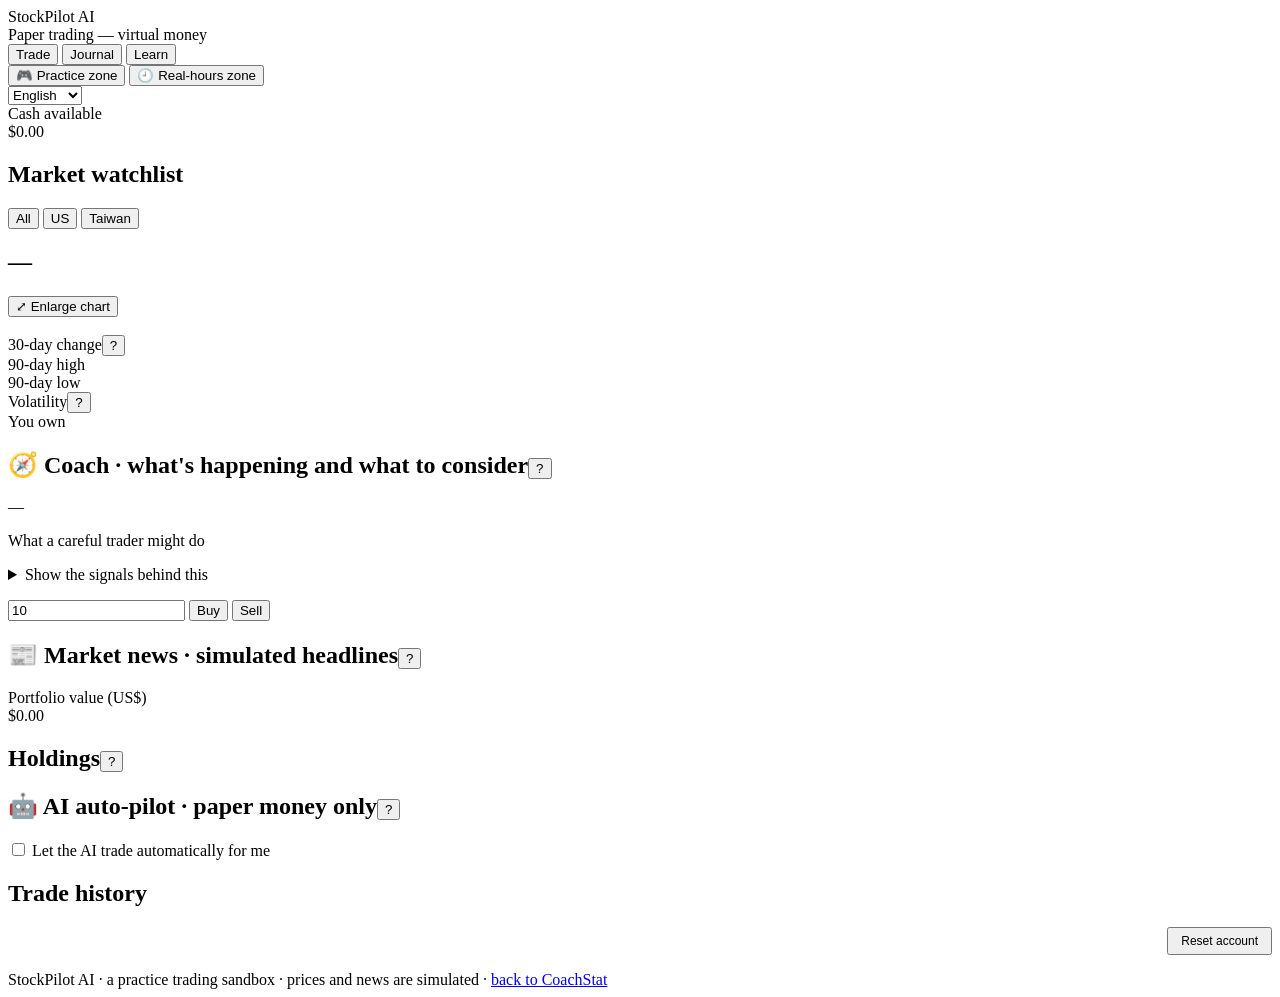
==== stock-agent/src/body.html @ 7128cfa6 "StockPilot: keep the source pieces and a build script in the repo stock-agent/index.html is built fr" ====
<body>

<header class="topbar">
  <div class="logo">Stock<span>Pilot</span> AI</div>
  <span class="badge" data-i18n="badge">Paper trading — virtual money</span>
  <nav class="tabs" aria-label="Sections" data-i18n-aria="nav.label">
    <button type="button" data-view="trade" aria-pressed="true"><span data-i18n="tab.trade">Trade</span></button>
    <button type="button" data-view="journal" aria-pressed="false"><span data-i18n="tab.journal">Journal</span><span class="count" id="journalCount"></span></button>
    <button type="button" data-view="learn" aria-pressed="false"><span data-i18n="tab.learn">Learn</span><span class="count" id="learnCount"></span></button>
  </nav>
  <div class="seg zone-seg" role="group" aria-label="Practice area" data-i18n-aria="zone.aria">
    <button type="button" data-zone="practice" aria-pressed="true"><span aria-hidden="true">🎮</span> <span data-i18n="zone.practice">Practice zone</span></button>
    <button type="button" data-zone="real" aria-pressed="false"><span aria-hidden="true">🕘</span> <span data-i18n="zone.real">Real-hours zone</span></button>
  </div>
  <select id="langSel" class="lang-select" aria-label="Language">
    <option value="en">English</option>
    <option value="zh">繁體中文</option>
    <option value="zhs">简体中文</option>
  </select>
  <div class="cash">
    <div class="label" data-i18n="cash">Cash available</div>
    <div class="value" id="cashValue">$0.00</div>
  </div>
</header>

<div class="disclaimer" data-i18n-html="disclaimer"></div>

<main id="tradeView">
  <!-- LEFT: watchlist -->
  <div class="col-left">
    <div class="card">
      <div class="wl-head">
        <h2 data-i18n="wl.title">Market watchlist</h2>
        <div class="seg" role="group" aria-label="Filter by market" data-i18n-aria="wl.filter">
          <button type="button" data-mkt="ALL" aria-pressed="true" data-i18n="wl.all">All</button>
          <button type="button" data-mkt="US" aria-pressed="false" data-i18n="wl.us">US</button>
          <button type="button" data-mkt="TW" aria-pressed="false" data-i18n="wl.tw">Taiwan</button>
        </div>
      </div>
      <div class="clock" id="simClock"></div>
      <div id="watchlist"></div>
    </div>
  </div>

  <!-- CENTER: detail + coach + trade, then news -->
  <div class="col-center">
    <div class="card">
      <div class="detail-head">
        <h2 id="dSym">—</h2>
        <span id="dName" style="color:var(--muted)"></span>
        <span class="big-px" id="dPx"></span>
        <span class="big-chg" id="dChg"></span>
      </div>
      <div class="fx-note" id="dFx"></div>
      <div class="chart-tools">
        <div class="seg range-seg" role="group" aria-label="Chart time range" data-i18n-aria="chart.rangeAria"></div>
        <button type="button" class="btn btn-ghost btn-sm" id="zoomBtn"><span aria-hidden="true">⤢</span> <span data-i18n="chart.zoom">Enlarge chart</span></button>
      </div>
      <div class="chart-wrap" id="chartWrap">
        <div class="tooltip" id="chartTip"><span class="t-date"></span><br><span class="t-val"></span></div>
      </div>
      <div class="stats">
        <div class="stat"><div class="label"><span data-i18n="stat.30d">30-day change</span><button type="button" class="help" data-lesson="chart" data-i18n-aria="help.chart">?</button></div><div class="value" id="s30"></div></div>
        <div class="stat"><div class="label" data-i18n="stat.high">90-day high</div><div class="value" id="sHigh"></div></div>
        <div class="stat"><div class="label" data-i18n="stat.low">90-day low</div><div class="value" id="sLow"></div></div>
        <div class="stat"><div class="label"><span data-i18n="stat.vol">Volatility</span><button type="button" class="help" data-lesson="risk" data-i18n-aria="help.risk">?</button></div><div class="value" id="sVol"></div></div>
        <div class="stat"><div class="label" data-i18n="stat.own">You own</div><div class="value" id="sOwn"></div></div>
      </div>

      <div class="card coach-card">
        <h2><span data-i18n="coach.title">🧭 Coach</span> <span class="sub" data-i18n="coach.sub">· what's happening and what to consider</span><button type="button" class="help" data-lesson="whenact" data-i18n-aria="help.coach">?</button></h2>
        <div class="rec-line">
          <span class="rec-pill" id="recPill">—</span>
          <span class="conf" id="recConf"></span>
        </div>
        <p class="coach-summary" id="coachSummary"></p>
        <div class="coach-h" data-i18n="coach.h">What a careful trader might do</div>
        <ul class="coach-actions" id="coachActions"></ul>
        <details class="signals">
          <summary data-i18n="coach.signals">Show the signals behind this</summary>
          <ul class="reasons" id="recReasons"></ul>
        </details>
        <p class="coach-note" data-i18n="coach.note"></p>
      </div>

      <div class="trade">
        <input type="number" id="qty" min="1" step="1" value="10" aria-label="Number of shares" data-i18n-aria="qty.label" />
        <button class="btn btn-buy" id="buyBtn" data-i18n="btn.buy">Buy</button>
        <button class="btn btn-sell" id="sellBtn" data-i18n="btn.sell">Sell</button>
        <span style="font-size:13px;color:var(--muted)" id="tradeCost"></span>
      </div>
      <div class="trade-msg" id="tradeMsg"></div>
    </div>

    <div class="card">
      <h2><span data-i18n="news.title">📰 Market news</span> <span class="sub" data-i18n="news.sub">· simulated headlines</span><button type="button" class="help" data-lesson="news" data-i18n-aria="help.news">?</button></h2>
      <ul class="feed news-feed" id="newsFeed"></ul>
    </div>
  </div>

  <!-- RIGHT: portfolio + autopilot -->
  <div class="col-right">
    <div class="card">
      <div class="hero">
        <div class="label" data-i18n="pv.label">Portfolio value (US$)</div>
        <div class="value" id="pvValue">$0.00</div>
        <div class="delta" id="pvDelta"></div>
      </div>
      <p class="coach-line" id="portfolioCoach"></p>
      <h2><span data-i18n="holdings">Holdings</span><button type="button" class="help" data-lesson="pnl" data-i18n-aria="help.pnl">?</button></h2>
      <div id="holdings"></div>
    </div>

    <div class="card">
      <h2><span data-i18n="ap.title">🤖 AI auto-pilot</span> <span class="sub" data-i18n="ap.sub">· paper money only</span><button type="button" class="help" data-lesson="diversify" data-i18n-aria="help.ap">?</button></h2>
      <div class="switch-row">
        <input type="checkbox" id="autoPilot" />
        <label for="autoPilot" data-i18n="ap.label">Let the AI trade automatically for me</label>
      </div>
      <p style="font-size:12.5px;color:var(--muted);margin:8px 0 0" data-i18n="ap.desc"></p>
      <ul class="feed" id="aiFeed"></ul>
    </div>

    <div class="card">
      <h2 data-i18n="hist.title">Trade history</h2>
      <div style="display:flex;justify-content:flex-end;margin-bottom:6px">
        <button class="btn btn-ghost" id="resetBtn" style="padding:5px 12px;font-size:12px" data-i18n="reset">Reset account</button>
      </div>
      <ul class="feed" id="history"></ul>
    </div>
  </div>
</main>

<section class="journal" id="journalView" hidden>
  <div class="journal-head">
    <div>
      <h2 class="j-title" data-i18n="j.title">Trade journal</h2>
      <p class="j-sub" data-i18n="j.sub"></p>
    </div>
    <div class="seg" role="group" aria-label="Whose trades to show" data-i18n-aria="j.filter">
      <button type="button" data-jfilter="you" aria-pressed="true" data-i18n="j.mine">My trades</button>
      <button type="button" data-jfilter="auto" aria-pressed="false" data-i18n="j.auto">Auto-pilot</button>
      <button type="button" data-jfilter="all" aria-pressed="false" data-i18n="j.all">All</button>
    </div>
  </div>
  <div class="j-stats" id="jStats"></div>
  <div class="card j-habits" id="jHabits"></div>
  <div class="j-list" id="jList"></div>
</section>

<section id="learnView" hidden>
  <div class="learn-switch">
    <div class="seg" role="group" aria-label="Learn sections" data-i18n-aria="l.sections">
      <button type="button" data-pane="lessons" aria-pressed="true" data-i18n="l.lessons">Lessons</button>
      <button type="button" data-pane="vocab" aria-pressed="false" data-i18n="l.vocab">Vocabulary</button>
    </div>
  </div>
  <div class="learn" id="lessonsPane">
    <aside class="card">
      <h2 data-i18n="l.title">Stock market basics</h2>
      <div class="xp-card" id="xpCard"></div>
      <div class="badge-row" id="badgeRow"></div>
      <div class="progress-label"><span data-i18n="l.progress">Your progress</span><b id="progressText"></b></div>
      <div class="progress" role="progressbar" aria-label="Lessons completed" data-i18n-aria="l.progressAria" id="progressBar" aria-valuemin="0" aria-valuemax="12" aria-valuenow="0"><div id="progressFill" style="width:0%"></div></div>
      <div class="lesson-list" id="lessonList"></div>
    </aside>
    <article class="card lesson-panel" id="lessonPanel" aria-live="polite"></article>
  </div>
  <div class="vocab" id="vocabPane" hidden>
    <div id="vocabList" class="vocab">
      <div class="vocab-tools">
        <input type="search" id="vocabSearch" placeholder="Search words…" data-i18n-ph="v.search" aria-label="Search words" data-i18n-aria="v.search" />
        <span class="vocab-count" id="vocabCount"></span>
        <button type="button" class="btn btn-primary btn-sm" id="fcOpen" data-i18n="fc.open">🃏 Flashcard game</button>
      </div>
      <div class="chips" id="vocabCats" role="group" aria-label="Word categories" data-i18n-aria="v.cats"></div>
      <div class="vocab-grid" id="vocabGrid"></div>
    </div>
    <div id="fcPane" hidden></div>
  </div>
</section>

<div class="chart-modal" id="chartModal" hidden>
  <div class="cm-box" role="dialog" aria-modal="true" aria-labelledby="cmTitle">
    <div class="cm-head">
      <h2 id="cmTitle"></h2>
      <span id="cmName" style="color:var(--muted)"></span>
      <span class="big-px" id="cmPx"></span>
      <span class="big-chg" id="cmChg"></span>
      <span class="spacer"></span>
      <div class="seg range-seg" role="group" aria-label="Chart time range" data-i18n-aria="chart.rangeAria"></div>
      <button type="button" class="btn btn-ghost btn-sm" id="cmClose"><span aria-hidden="true">✕</span> <span data-i18n="chart.close">Close</span></button>
    </div>
    <div class="cm-stats" id="cmStats"></div>
    <div class="chart-wrap" id="bigChartWrap">
      <div class="tooltip"><span class="t-date"></span><br><span class="t-val"></span></div>
    </div>
    <div class="cm-stats" id="cmLegend"></div>
    <p class="coach-note" data-i18n="cm.hint"></p>
  </div>
</div>

<div class="toast-wrap" id="toasts" aria-live="polite"></div>

<footer>
  <span data-i18n="footer">StockPilot AI · a practice trading sandbox · prices and news are simulated</span> ·
  <a href="../index.html" data-i18n="footer.back">back to CoachStat</a>
</footer>
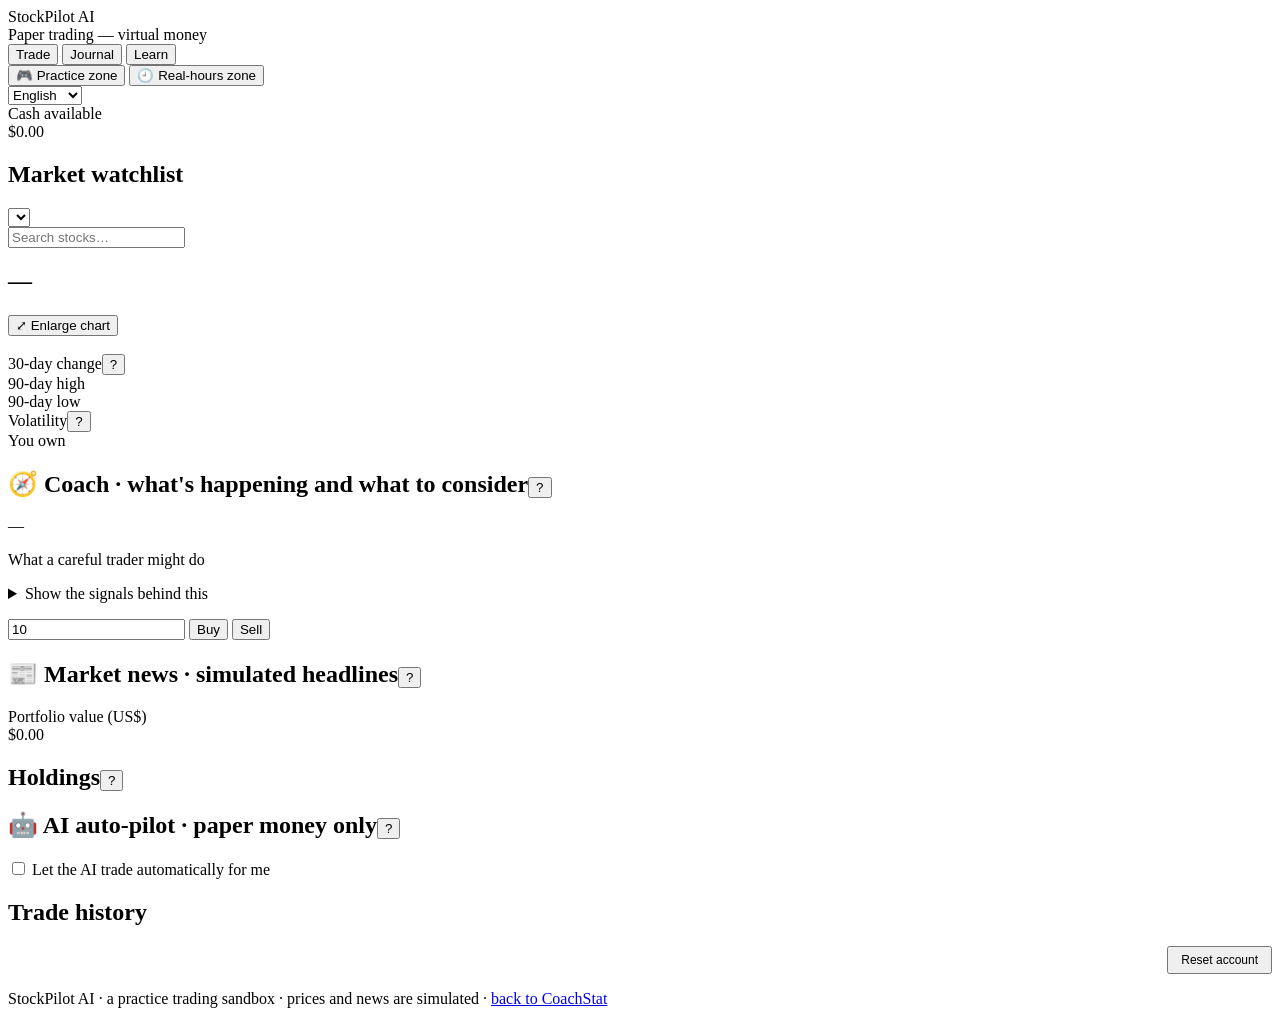
==== commit e14e50fc: "StockPilot: add Japan, India, Hong Kong, Europe and Saudi Arabia markets and more US and Taiwan stoc" ====
--- a/stock-agent/src/body.html
+++ b/stock-agent/src/body.html
@@ -16,6 +16,11 @@
     <option value="en">English</option>
     <option value="zh">繁體中文</option>
     <option value="zhs">简体中文</option>
+    <option value="es">Español</option>
+    <option value="fr">Français</option>
+    <option value="hi">हिन्दी</option>
+    <option value="ar">العربية</option>
+    <option value="bn">বাংলা</option>
   </select>
   <div class="cash">
     <div class="label" data-i18n="cash">Cash available</div>
@@ -31,12 +36,9 @@
     <div class="card">
       <div class="wl-head">
         <h2 data-i18n="wl.title">Market watchlist</h2>
-        <div class="seg" role="group" aria-label="Filter by market" data-i18n-aria="wl.filter">
-          <button type="button" data-mkt="ALL" aria-pressed="true" data-i18n="wl.all">All</button>
-          <button type="button" data-mkt="US" aria-pressed="false" data-i18n="wl.us">US</button>
-          <button type="button" data-mkt="TW" aria-pressed="false" data-i18n="wl.tw">Taiwan</button>
-        </div>
-      </div>
+        <select id="mktSel" class="mkt-select" aria-label="Filter by market" data-i18n-aria="wl.filter"></select>
+      </div>
+      <input type="search" id="stockSearch" class="stock-search" placeholder="Search stocks…" data-i18n-ph="wl.search" aria-label="Search stocks" data-i18n-aria="wl.search" />
       <div class="clock" id="simClock"></div>
       <div id="watchlist"></div>
     </div>
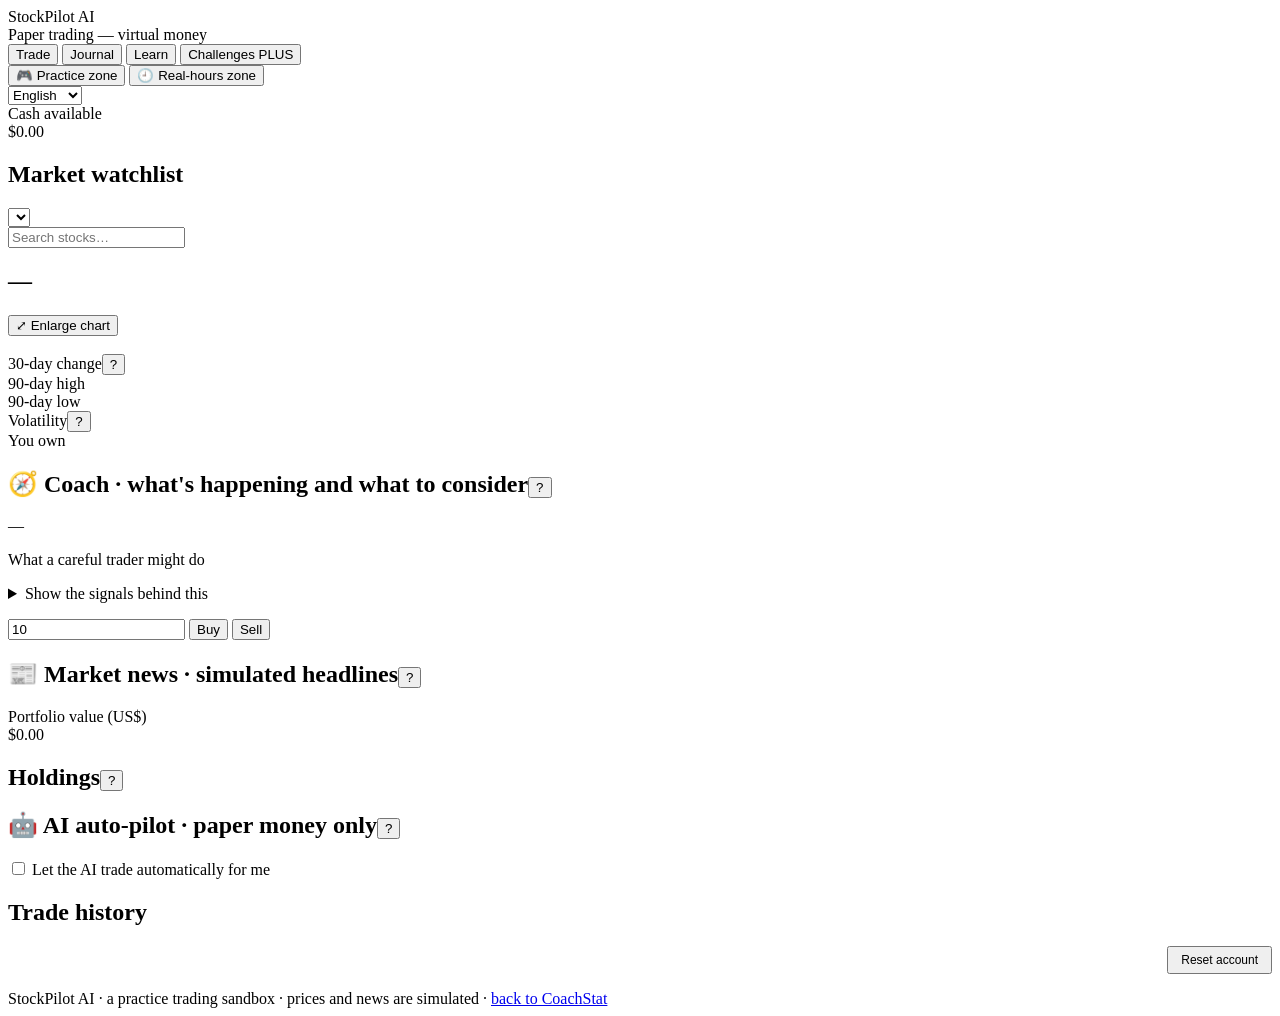
==== commit 2c699232: "StockPilot: add Plus feature system and History challenges (free during preview) PLUS.requirePayment" ====
--- a/stock-agent/src/body.html
+++ b/stock-agent/src/body.html
@@ -7,6 +7,7 @@
     <button type="button" data-view="trade" aria-pressed="true"><span data-i18n="tab.trade">Trade</span></button>
     <button type="button" data-view="journal" aria-pressed="false"><span data-i18n="tab.journal">Journal</span><span class="count" id="journalCount"></span></button>
     <button type="button" data-view="learn" aria-pressed="false"><span data-i18n="tab.learn">Learn</span><span class="count" id="learnCount"></span></button>
+    <button type="button" data-view="challenges" aria-pressed="false"><span data-i18n="tab.challenges">Challenges</span> <span class="plus-tag" data-i18n="plus.tag">PLUS</span></button>
   </nav>
   <div class="seg zone-seg" role="group" aria-label="Practice area" data-i18n-aria="zone.aria">
     <button type="button" data-zone="practice" aria-pressed="true"><span aria-hidden="true">🎮</span> <span data-i18n="zone.practice">Practice zone</span></button>
@@ -204,6 +205,8 @@
 
 <div class="toast-wrap" id="toasts" aria-live="polite"></div>
 
+<section id="challengeView" hidden></section>
+
 <footer>
   <span data-i18n="footer">StockPilot AI · a practice trading sandbox · prices and news are simulated</span> ·
   <a href="../index.html" data-i18n="footer.back">back to CoachStat</a>
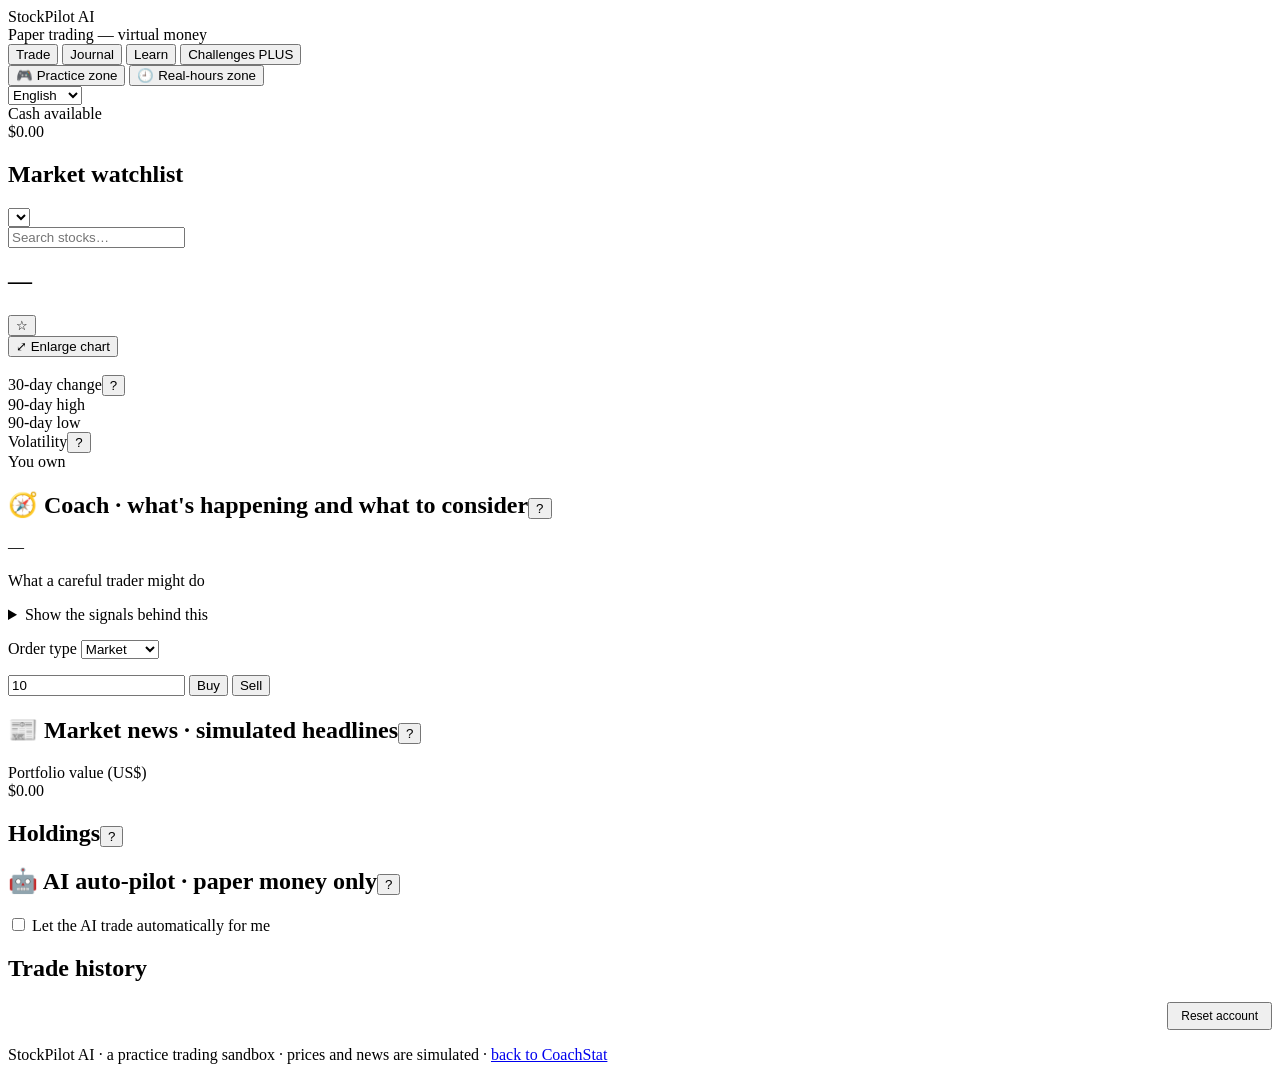
==== commit 61f8e994: "StockPilot: limit and stop-loss orders, favorites, one-row top bar, lighter watchlist, display fixes" ====
--- a/stock-agent/src/body.html
+++ b/stock-agent/src/body.html
@@ -50,6 +50,7 @@
     <div class="card">
       <div class="detail-head">
         <h2 id="dSym">—</h2>
+        <button type="button" class="fav-btn" id="favBtn" aria-label="Add to favorites">☆</button>
         <span id="dName" style="color:var(--muted)"></span>
         <span class="big-px" id="dPx"></span>
         <span class="big-chg" id="dChg"></span>
@@ -86,6 +87,17 @@
         <p class="coach-note" data-i18n="coach.note"></p>
       </div>
 
+      <div class="ord-row">
+        <label for="ordType" data-i18n="ord.type">Order type</label>
+        <select id="ordType" class="mkt-select">
+          <option value="market" data-i18n="ord.market">Market</option>
+          <option value="limit" data-i18n="ord.limit">Limit</option>
+          <option value="stop" data-i18n="ord.stop">Stop-loss</option>
+        </select>
+        <label for="ordPx" id="ordPxLabel" data-i18n="ord.px" hidden>Price</label>
+        <input type="number" id="ordPx" min="0" step="any" hidden />
+      </div>
+      <p class="ord-hint" id="ordHint"></p>
       <div class="trade">
         <input type="number" id="qty" min="1" step="1" value="10" aria-label="Number of shares" data-i18n-aria="qty.label" />
         <button class="btn btn-buy" id="buyBtn" data-i18n="btn.buy">Buy</button>
@@ -93,6 +105,10 @@
         <span style="font-size:13px;color:var(--muted)" id="tradeCost"></span>
       </div>
       <div class="trade-msg" id="tradeMsg"></div>
+      <div class="ord-box" id="ordBox" hidden>
+        <h3 data-i18n="ord.open">Open orders</h3>
+        <ul class="ord-list" id="ordList"></ul>
+      </div>
     </div>
 
     <div class="card">
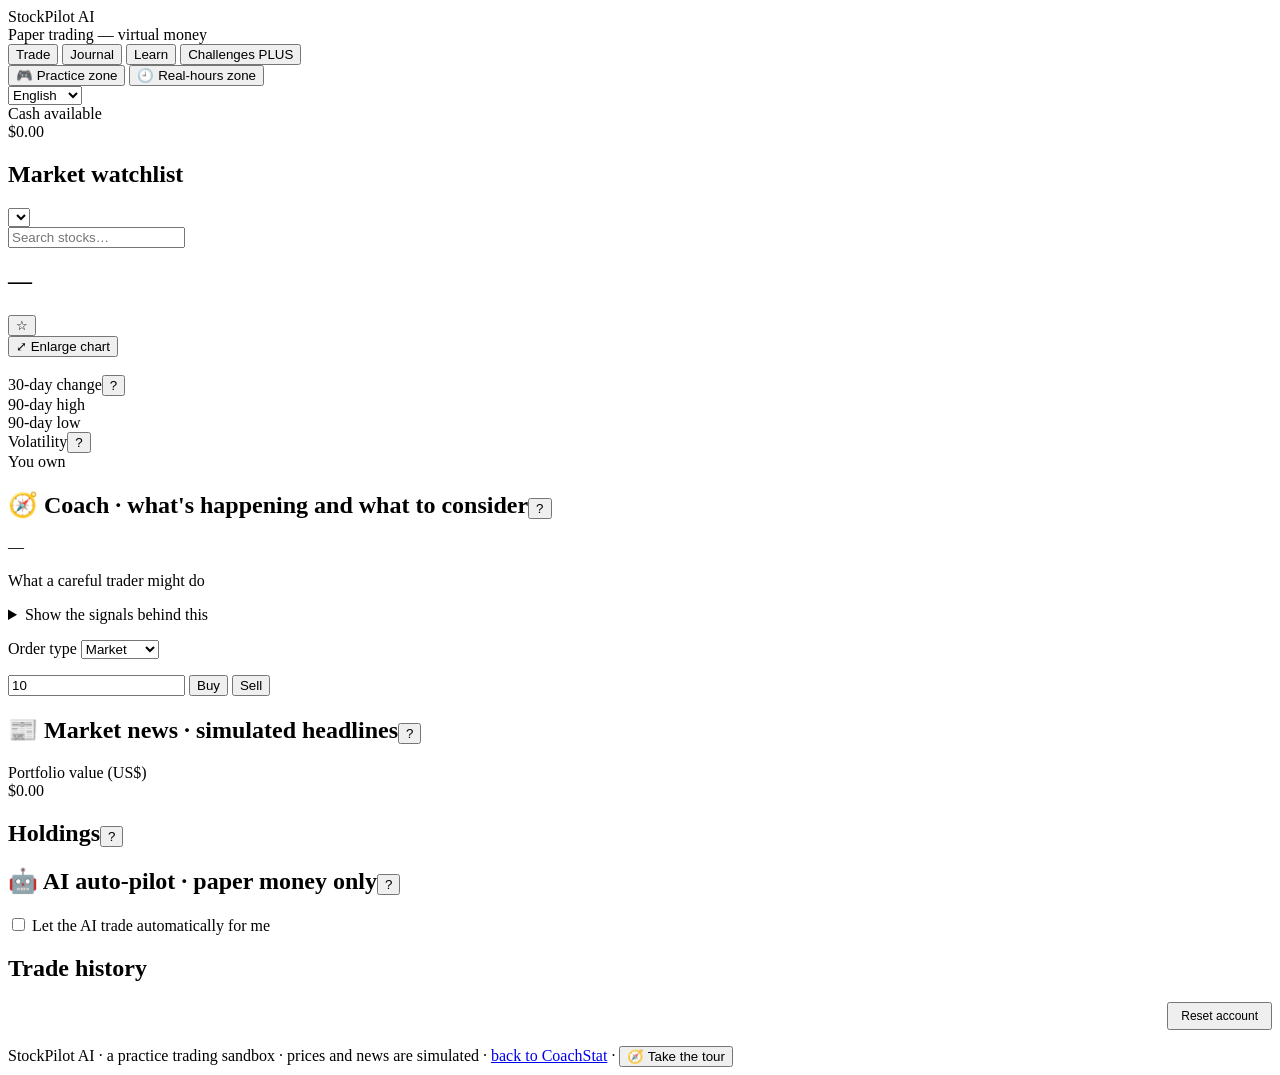
==== commit f768cbb2: "StockPilot: first-time guide, tappable vocabulary words, world-markets lesson - A 6-step guide intro" ====
--- a/stock-agent/src/body.html
+++ b/stock-agent/src/body.html
@@ -87,6 +87,7 @@
         <p class="coach-note" data-i18n="coach.note"></p>
       </div>
 
+      <div id="tradeBox">
       <div class="ord-row">
         <label for="ordType" data-i18n="ord.type">Order type</label>
         <select id="ordType" class="mkt-select">
@@ -108,6 +109,7 @@
       <div class="ord-box" id="ordBox" hidden>
         <h3 data-i18n="ord.open">Open orders</h3>
         <ul class="ord-list" id="ordList"></ul>
+      </div>
       </div>
     </div>
 
@@ -226,4 +228,6 @@
 <footer>
   <span data-i18n="footer">StockPilot AI · a practice trading sandbox · prices and news are simulated</span> ·
   <a href="../index.html" data-i18n="footer.back">back to CoachStat</a>
+  · <button type="button" class="link-btn" data-tour="start" data-i18n="tour.start">🧭 Take the tour</button>
+  <div class="cloud-status" id="cloudStatus" role="status"></div>
 </footer>
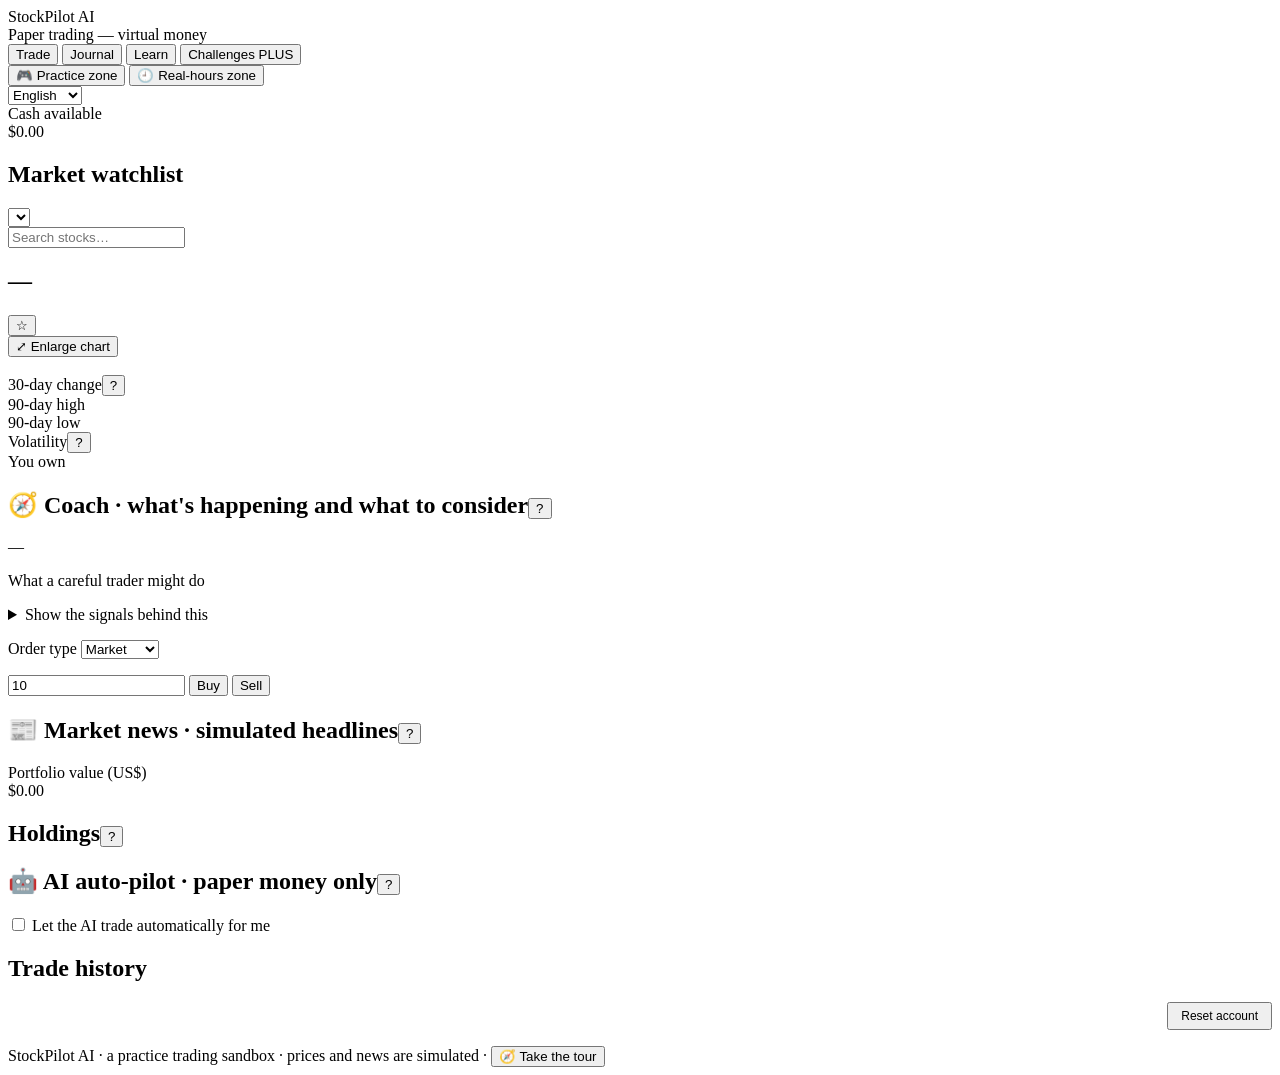
==== commit 78e2111d: "StockPilot: remove the 'back to CoachStat' footer link StockPilot runs on its own, so the link to th" ====
--- a/stock-agent/src/body.html
+++ b/stock-agent/src/body.html
@@ -227,7 +227,6 @@
 
 <footer>
   <span data-i18n="footer">StockPilot AI · a practice trading sandbox · prices and news are simulated</span> ·
-  <a href="../index.html" data-i18n="footer.back">back to CoachStat</a>
-  · <button type="button" class="link-btn" data-tour="start" data-i18n="tour.start">🧭 Take the tour</button>
+  <button type="button" class="link-btn" data-tour="start" data-i18n="tour.start">🧭 Take the tour</button>
   <div class="cloud-status" id="cloudStatus" role="status"></div>
 </footer>
